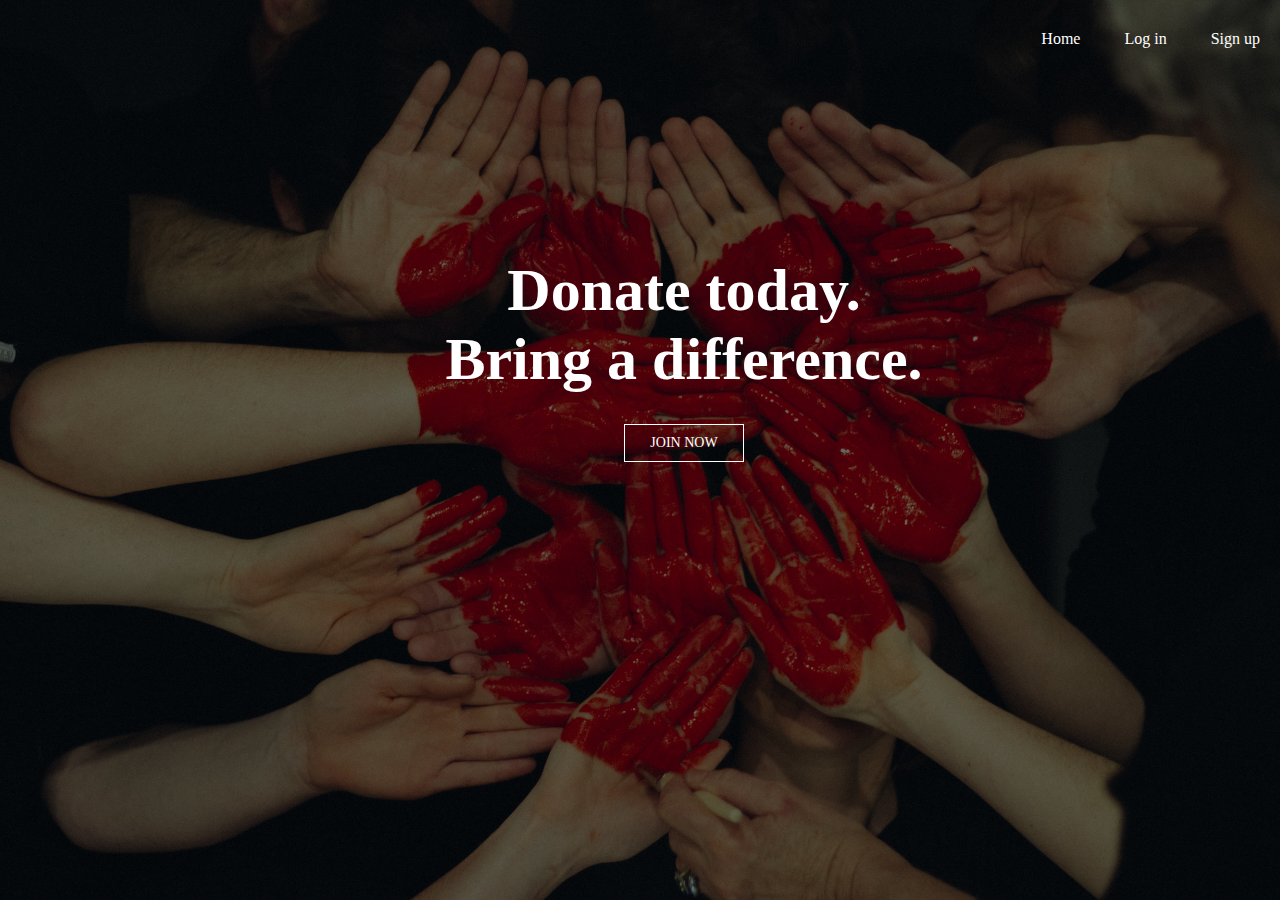
==== Web/index.html @ 769a15fb "Designed weclome page" ====
<!DOCTYPE html>
<html>
<head>
    <meta charset = "UTF-8">
    <title>Blood Linkin</title>
    <link rel="stylesheet" href="index.css">
</head>
<body>
    <header>
        <dic class = "wrapper">
            <ul class="nav-area">
                <li><a href="#">Home</a></li>
                <li><a href="#">Log in</a></li>
                <li><a href="#">Sign up</a></li>
            </ul>
        </dic>

        <div class="welcome-text">
            <h1>Donate today.</h1>
            <h2>Bring a difference.</h2>
            <a href="#">Join now</a>
        </div>
    </header>
</body>
</html>
---- Web/index.css ----
*{
    margin: 0;
    padding: 0;
}
.wrapper{
    width: 1170px;
    margin: auto;
}
header{
    background: linear-gradient(rgba(0,0,0,0.6), rgba(0,0,0,0.6)), url("background.jpg");
    /*src: Photo by Tim Marshall on Unsplash*/
    height: 100vh;
    -webkit-background-size:cover;
    background-size: cover;
    background-position: center center;
    position: relative;
}
.nav-area{
    float: right;
    list-style: none;
    margin-top: 30px;
}
.nav-area li{
    display: inline-block;
}
.nav-area li a{
    color: #fff;
    text-decoration: none;
    padding: 5px 20px;
    font-family: poppins;
    font-size: 16px;
}
.nav-area li a:hover{
    background: #fff;
    color: #333;
}
.welcome-text{
    position: absolute;
    width: 600px;
    height: 300px;
    margin: 20% 30%;
    text-align: center;
}
.welcome-text h1{
    text-align: center;
    color: #fff;
    font-size: 60px;
}
.welcome-text h2{
    text-align: center;
    color: #fff;
    font-size: 60px;
}
.welcome-text a{
    border: 1px solid #fff;
    padding: 10px 25px;
    text-decoration: none;
    text-transform: uppercase;
    font-size: 14px;
    margin-top: 30px;
    display: inline-block;
    color: #fff;
}
.welcome-text a:hover{
    background: #fff;
    color: #333;
}
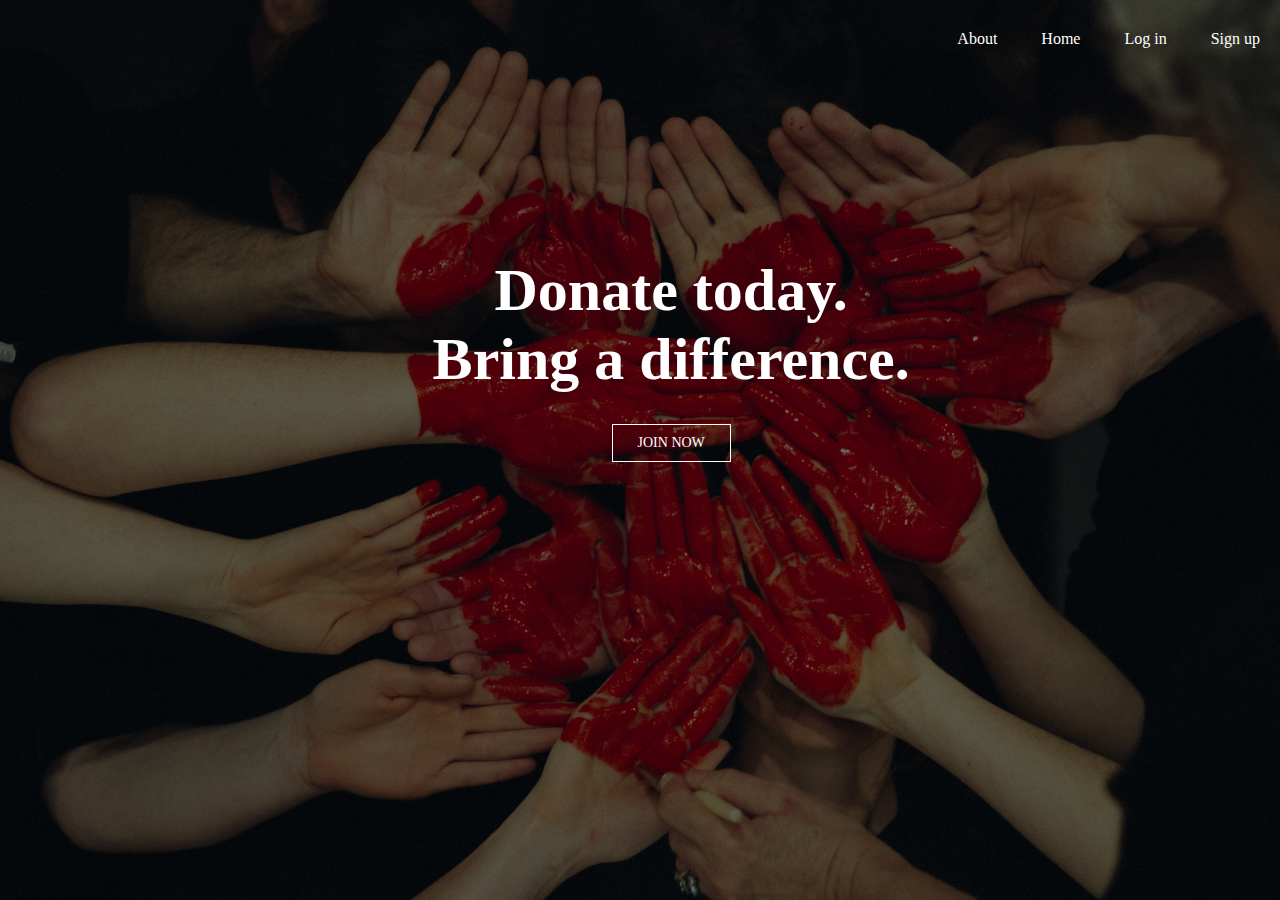
==== commit a6c790d4: "Addded About tab" ====
--- a/Web/index.html
+++ b/Web/index.html
@@ -9,6 +9,7 @@
     <header>
         <dic class = "wrapper">
             <ul class="nav-area">
+                <li><a href="#">About</a></li>
                 <li><a href="#">Home</a></li>
                 <li><a href="#">Log in</a></li>
                 <li><a href="#">Sign up</a></li>
--- a/Web/index.css
+++ b/Web/index.css
@@ -38,7 +38,7 @@
     position: absolute;
     width: 600px;
     height: 300px;
-    margin: 20% 30%;
+    margin: 20% 29%;
     text-align: center;
 }
 .welcome-text h1{
